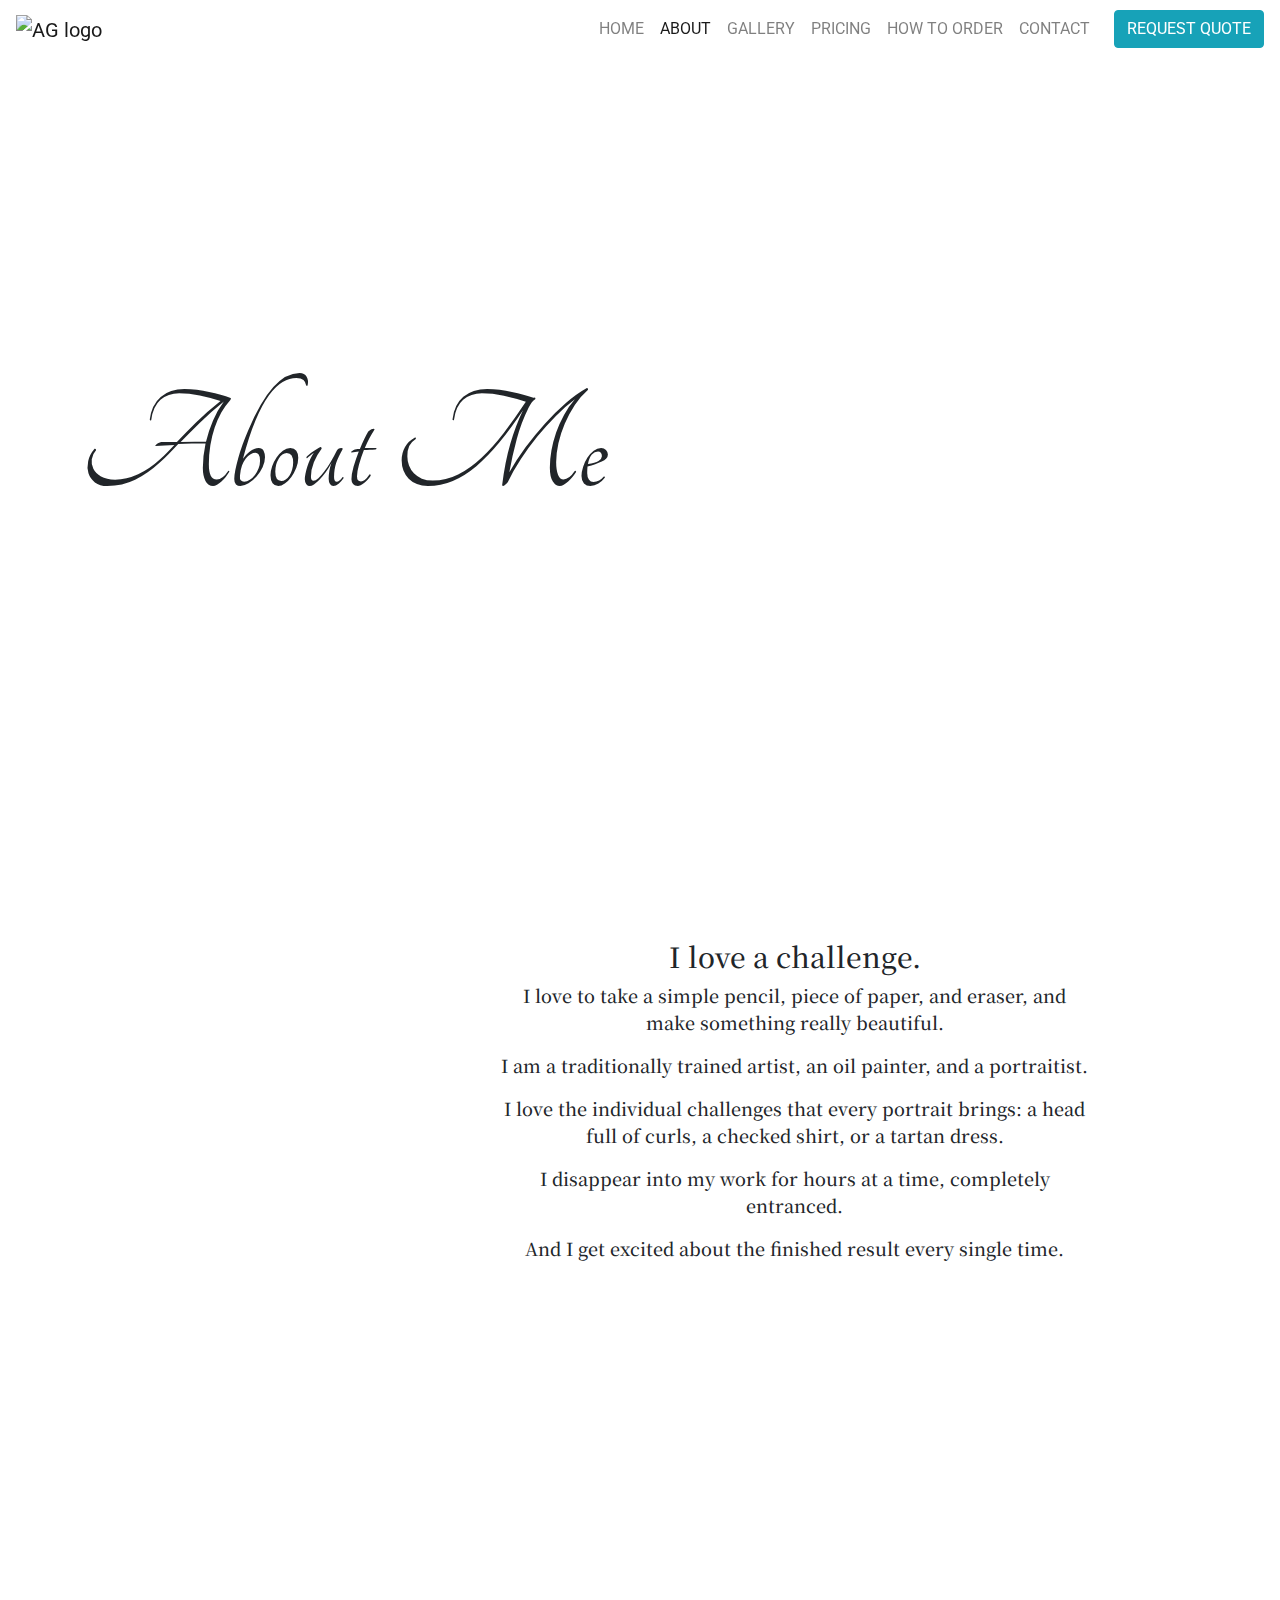
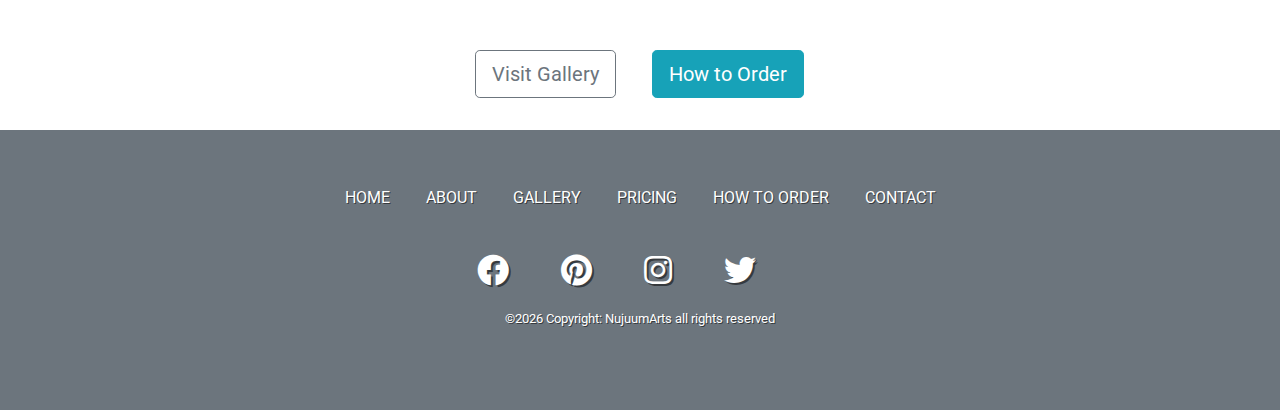
==== about.html @ abe52891 "added few html pages" ====
<!DOCTYPE html>
<html lang="en">

<head>
    <meta charset="UTF-8" />
    <meta name="viewport" content="width=device-width, initial-scale=1.0 shrink-to-fit=no" />
    <meta http-equiv="X-UA-Compatible" content="ie=edge" />
    <meta name="description" content="About Anna Gilhespy children's portrait artist">
    <meta name="keywords" content="About Anna Gilhespy, artist, portrait artist, artist amsterdam">
    <meta name="author" content="Anna Gilhespy">
    <link rel="icon" type="image/png" sizes="32x32" href="assets/images/favicon_32x32.png">
    <link rel="icon" type="image/png" sizes="16x16" href="assets/images/favicon_16x16.png">
    <link rel="stylesheet"
        href="https://cdnjs.cloudflare.com/ajax/libs/twitter-bootstrap/4.2.1/css/bootstrap.min.css" />
    <link rel="stylesheet" href="https://use.fontawesome.com/releases/v5.7.1/css/all.css">
    <link rel="stylesheet" href="assets/css/style.css" />
    <title>About | Nujuum arts</title>

</head>
<body>
    <!-- LOGO AND NAV BAR -->
    <nav class="navbar navbar-expand-md navbar-light fixed-top">
      <!-- LOGO -->
      <a class="navbar-brand mr-1" href="index.html">
          <img src="assets/images/logo.gif" height="40" alt="AG logo" title="AG logo">
      </a>
      <button class="navbar-toggler" type="button" data-toggle="collapse" data-target="#navbarCollapse"
          aria-controls="navbarCollapse" aria-expanded="false" aria-label="Toggle navigation">
          <span class="navbar-toggler-icon"></span>
      </button>
      <!-- NAV BAR LINKS -->
      <div class="collapse navbar-collapse" id="navbarCollapse">
          <ul class="navbar-nav ml-auto text-uppercase">
              <li class="nav-item">
                  <a class="nav-link" href="index.html">Home</a>
              </li>
              <li class="nav-item">
                  <a class="nav-link active" href="about.html">About <span class="sr-only">(current)</span></a>
              </li>
              <li class="nav-item">
                  <a class="nav-link" href="gallery.html">Gallery</a>
              </li>
              <li class="nav-item">
                  <a class="nav-link" href="pricing.html">Pricing</a>
              </li>
              <li class="nav-item">
                  <a class="nav-link" href="order.html">How to Order</a>
              </li>
              <li class="nav-item">
                  <a class="nav-link" href="contact.html">Contact</a>
              </li>
          </ul>
          <!-- REQUEST QUOTE BUTTON -->
          <a class="btn btn-info text-uppercase ml-md-3" href="contact.html">Request Quote</a>
      </div>
      </nav>
      <figure class="hero-img hero-img-about" title="Photograph of Nujuum painting in her studio.">
          <header class="hero-overlay">
              <h1 class="vertical-center">About Me</h1>
          </header>
      </figure>
      <!-- MAIN CONTENT OF ABOUT PAGE -->
      <main>

          <section class="container-fluid text-center ">
              <div class="row justify-content-center align-items-center">
                  <div class="col-sm-12 col-md-6 col-lg-3">
                      <figure class="about-img about-img-1" title="Black and white photograph of Nujuum">
                      </figure>
                  </div>
                  <div class="p-emphasis col-sm-12 col-md-6 col-lg-6 mt-4">
                      <h3>I love a challenge.</h3>
                      <p>I love to take a simple pencil, piece of paper, and eraser, and make something really
                          beautiful.
                      </p>
                      <p>I am a traditionally trained artist, an oil painter, and a portraitist.</p>
                      <p>I love the individual challenges that every portrait brings: a head full of curls, a checked
                          shirt, or a tartan dress.</p>
                      <p>I disappear into my work for hours at a time, completely entranced.</p>
                      <p>And I get excited about the finished result every single time.</p>
                  </div>
              </div>
              <div class="row justify-content-center">
                  <div class="col-sm-12 col-md-5 col-lg-4 order-md-12 mt-4">
                      <figure class="about-img about-img-2" title="Photograph of Nujuum drawing in her studio">
                      </figure>
                  </div>
                  <div class="col-sm-12 col-md-7 col-lg-5 order-md-1 mt-4">
                      <figure class="about-img about-img-3"
                          title="Photograph of a large oil painting portrait by Nujuum, standing on an easel in a fancy apartment">
                      </figure>
                  </div>
              </div>
          </section>

          <!-- BUTTONS: PRICING | HOW TO ORDER -->
          <div class="container-fluid">
              <div class="row justify-content-center mt-3 mb-3">
                  <div class="col-sm-10 text-center">
                      <a class="btn btn-lg btn-outline-secondary m-3" href="gallery.html">Visit Gallery</a>
                      <a class="btn btn-lg btn-info m-3" href="order.html">How to Order</a>
                  </div>
              </div>
          </div>
      </main>
      <!-- FOOTER -->
      <footer class="page-footer bg-secondary text-white">
          <div class="container">
              <div class="row">
                  <div class="col-12 text-center text-shadow mb-4">
                      <a class="footer-nav" href="index.html">Home</a>
                      <a class="footer-nav" href="about.html">About</a>
                      <a class="footer-nav" href="gallery.html">Gallery</a>
                      <a class="footer-nav" href="pricing.html">Pricing</a>
                      <a class="footer-nav" href="order.html">How to Order</a>
                      <a class="footer-nav" href="contact.html">Contact</a>
                  </div>
                  <div class="col-12 py-3">
                      <!-- SOCIAL ICONS/LINKS -->
                      <div class="mb-1 flex-centre text-center social-icon-shadow">
                          <a class="ic-fb" href="https://www.facebook.com/nuguum" target="_blank"
                              aria-label="Find me on Facebook" rel="noopener">
                              <i class="fab fa-facebook fa-lg mr-md-5 mr-3 fa-2x"></i>
                          </a>
                          <a class="ic-pin" href="https://www.pinterest.com/nuguum/_saved/" target="_blank"
                              aria-label="Find me on Pinterest" rel="noopener">
                              <i class="fab fa-pinterest fa-lg mr-md-5 mr-3 fa-2x"></i>
                          </a>
                          <a class="ic-ins" href="https://www.instagram.com/nujuumarts/" target="_blank"
                              aria-label="Find me on Instagram" rel="noopener">
                              <i class="fab fa-instagram fa-lg mr-md-5 mr-3 fa-2x"></i>
                          </a>
                          <a class="ic-twi" href="https://twitter.com/NujuumArts" target="_blank"
                              aria-label="Find me on Twitter" rel="noopener">
                              <i class="fab fa-twitter fa-lg mr-md-5 mr-3 fa-2x"></i>
                          </a>
                      </div>
                      <!-- COPYRIGHT -->
                      <div class="text-shadow text-center py-3">
                          <small>©<span id="year"></span> Copyright: NujuumArts all rights reserved</small>
                      </div>
                  </div>
              </div>
          </div>
      </footer>
<script src="https://cdnjs.cloudflare.com/ajax/libs/jquery/3.3.1/jquery.slim.min.js"></script>
<script src="https://cdnjs.cloudflare.com/ajax/libs/popper.js/1.14.7/umd/popper.min.js"></script>
<script src="https://cdnjs.cloudflare.com/ajax/libs/twitter-bootstrap/4.2.1/js/bootstrap.min.js"></script>
<script src="assets/js/main.js"></script>
</body>

</html>
---- assets/css/style.css ----
/*------------ FONTS ------------*/

@import url('https://fonts.googleapis.com/css?family=Noto+Serif+SC|Tangerine|Roboto:100,200,300,400,500,600,700|Exo:100,200,300,400,500,600,700');

body {
    font-family: 'Roboto', sans-serif;
}

h1 {
    font-family: 'Tangerine', serif;
    font-size: 100px;
}

h2,
h3,
h4,
h5,
h6,
h7,
h8 {
    font-family: 'Noto Serif SC', serif;
}

#pricing-section h2 {
    font-family: 'Tangerine', serif;
    font-size: 60px;
}

.testimonials h3 {
    margin-bottom: 1rem;
}

p,
ol {
    font-family: 'Roboto', sans-serif;
}

.p-emphasis p {
    font-family: 'Noto Serif SC', serif;
    font-weight: 500;
    font-size: 18px;
    font-style: normal;
}

.fa-7x {
    color: #686868;
}


/*------------ LINKS ------------*/

a {
    color: #6c757d;
}

a:hover {
    text-decoration: none;
    color: #17a2b8
}


/*------------ BORDERS & MARGINS ------------*/

/* corrects footer css from main footer that was 
also being applied to the one in testimonials */
.testimonials footer {
    padding: 0;
}

/* gets rid of overflow on pages*/
.row {
    margin-left: 0;
    margin-right: 0;
}

/* gets rid of overflow on pages*/
.container-fluid {
    width: 99%;
}

.quote {
    margin-top: 1.5rem;
}

#order-page {
    padding: 7% 0;
}


/*------------ NAVIGATION ------------*/

/* shadow and z-index to make navbar appear to be floating above other content */
.navbar {
    text-align: center;
    z-index: 1;
    opacity: 1;
    -webkit-transition: 0.2s all ease-in-out 0.3s;
    -webkit-transition: 0.5s all ease-in-out 0.3s;
    transition: 0.5s all ease-in-out 0.3s;
}

.navbar.invisible {
    opacity: 0;
}

.home-navbar {
    background-color: rgba(255, 255, 255, 0.75);
}

.pagetop-pushdown {
    height: 66px;
}

.nav-link {
    -webkit-transition: 0.2s all ease-in-out 0.3s;
    transition: 0.2s all ease-in-out 0.3s;
}

.navbar-light .navbar-nav .nav-link:hover {
    color: #17a2b8;
}


/*------------ CONTAINERS ------------*/

.order-steps-container {
    -webkit-box-shadow: 0 3px 6px rgba(0, 0, 0, 0.16), 0 3px 6px rgba(0, 0, 0, 0.23);
    box-shadow: 0 3px 6px rgba(0, 0, 0, 0.16), 0 3px 6px rgba(0, 0, 0, 0.23);
    max-width: 230px;
    border-radius: 5px;
}

.vertical-center {
    margin: 0;
    position: absolute;
    top: 50%;
    -webkit-transform: translateY(-50%);
    -webkit-transform: translateY(-50%);
    transform: translateY(-50%);
}

h1.vertical-center {
    margin-left: 2rem;
}

#pricing-section {
    min-height: 100vh;
    padding-top: 7%;
}


/*------------ EMBEDDED VIDEO BACKGROUND & OVERLAY ------------*/

.video-wrapper {
    padding: 56.25% 0 0 0;
    /* this line only - original code credit: https://css-tricks.com/NetMag/FluidWidthVideo/Article-FluidWidthVideo.php */
    position: relative;
}

.video {
    position: absolute;
    border-style: none;
    top: 0;
    left: 0;
    width: 100%;
    height: 100%;
    z-index: -99;
}

/*original code credit: "FullScreen YouTube Video Background In Pure CSS" https://codepen.io/dudleystorey/pen/PZyMrd */
.video-overlay {
    background: rgba(0, 0, 0, 0.5);
    position: absolute;
    bottom: 20%;
    left: 0;
    right: 0;
    width: 100%;
    line-height: 1.5;
    text-align: center;
    z-index: -98;
}


/*------------ IMAGES ------------*/

#testimonialsHero {
    min-height: 100vh;
    background-image: url('../images/gallery/Drawing4-lg.jpg');
    background-position: center 35%;
    background-repeat: no-repeat;
    background-size: cover;
    position: relative;
    background-attachment: fixed;
}

.hero-overlay {
    min-height: 100vh;
    background-color: rgba(255, 255, 255, 0.65);
    padding: 7% 0;
    position: relative;
}

.hero-img {
    height: 100vh;
    background-repeat: no-repeat;
    background-size: cover;
    position: relative;
    background-attachment: fixed;
}

.hero-img-about {
    background-image: url("../images/heros/heroabout.jpg");
    background-position: center 35%;
}

.hero-img-pricing {
    background-image: url("../images/heros/heropricing.jpg");
    background-position: center 60%;
}

.hero-img-order {
    background-image: url("../images/heros/heroorder.jpg");
    background-position: center 55%;
}

.hero-img-contact {
    background-image: url("../images/heros/herocontact.jpg");
    background-position: center 35%;
}

.hero-img-gallery {
    background-image: url("../images/heros/herogallery.jpg");
    background-position: center 55%;
}

/*HOME PAGE IMAGES & OVERLAY*/

.hero-img-wrapper {
    position: relative;
}

.special-hero-home {
    background-image: url("../images/heros/herohome.jpg");
    position: relative;
    height: 100vh;
    background-repeat: no-repeat;
    background-size: cover;
    /* positions image correctly on all screen sizes */
    background-position: center 25%;
}

.hero-home-overlay {
    background: rgba(0, 0, 0, 0.5);
    position: absolute;
    bottom: 33%;
    left: 0;
    right: 0;
    width: 100%;
    line-height: 1.5;
    text-align: center;
}


/*ABOUT PAGE IMAGES*/

.about-img {
    position: relative;
    background-size: cover;
    background-repeat: no-repeat;
    background-position: center;
    height: 300px;
}

.about-img-1 {
    background-image: url("../images/about/about1.jpg");
}

.about-img-2 {
    background-image: url("../images/about/about2.jpg");
}

.about-img-3 {
    background-image: url("../images/about/about3.jpg");
    /* positions image correctly on all screen sizes */
    background-position: center 25%;
}

/*GALLERY PAGE IMAGES*/

/*original code credit: https://codepen.io/sdthornton/pen/wBZdXq */
.gallery-thumbnail {
    -webkit-box-shadow: 0 1px 3px rgba(0, 0, 0, 0.12), 0 1px 2px rgba(0, 0, 0, 0.24);
    box-shadow: 0 1px 3px rgba(0, 0, 0, 0.12), 0 1px 2px rgba(0, 0, 0, 0.24);
    -webkit-transition: all 0.3s cubic-bezier(.25, .8, .25, 1);
    transition: all 0.3s cubic-bezier(.25, .8, .25, 1);
    border-radius: 5px;
    /*this code added by me*/
}

/* creates pleasing illusion of hovered image being raised up from the screen */
/* original code credit: https://codepen.io/sdthornton/pen/wBZdXq */
.gallery-thumbnail:hover {
    /*width and height of hover shadow changed by me*/
    -webkit-box-shadow: 0 3px 9px rgba(0, 0, 0, 0.25), 0 3px 6px rgba(0, 0, 0, 0.22);
    box-shadow: 0 3px 9px rgba(0, 0, 0, 0.25), 0 3px 6px rgba(0, 0, 0, 0.22);
}

.gallery-img img {
    width: 100%;
}


/*------------ FOOTER ------------*/

.social-icon-shadow {
    text-shadow: 2px 2px rgba(0, 0, 0, 0.5);
}

.text-shadow {
    text-shadow: 1px 1px rgba(0, 0, 0, 0.5);
}

footer {
    padding: 3rem 0;
}

.footer-nav {
    color: white;
    font-family: 'Roboto', sans-serif;
    text-transform: uppercase;
    padding: 0.5rem 1rem;
    -webkit-transition: 0.2s all ease-in-out 0.3s;
    transition: 0.2s all ease-in-out 0.3s;
    display: inline-block;
}

.footer-nav:hover {
    color: #17a2b8;
}


/*------------ SOCIAL ICONS ------------*/

.fab {
    color: #ffffff;
    transition: all 0.2s ease-in-out 0.2s;
    -moz-transition: all 0.2s ease-in-out 0.2s;
    -webkit-transition: all 0.2s ease-in-out 0.2s;
}

/* UX feature, social icons grow and change colour when hovered over */
.fab:hover {
    -webkit-transform: scale(1.4);
    transform: scale(1.4);
}

.fa-instagram:hover {
    color: #fbad50;
}

.fa-pinterest:hover {
    color: #c8232c;
}

.fa-facebook:hover {
    color: #3b5998;
}

.fa-twitter:hover {
    color: #38A1F3;
}

.fa-flickr:hover {
    color: #ff0084;
}


/*------------ MEDIA QUERIES ------------*/

/*phones*/
@media screen and (max-width: 768px) {
    .fontchange-sm {
        font-size: 20px;
    }
}

/*phones and tablets*/
@media screen and (max-width: 992px) {
    .gallery-img {
        display: -webkit-box;
        display: -ms-flexbox;
        display: flex;
        -webkit-box-pack: center;
        -ms-flex-pack: center;
        justify-content: center;
        max-width: 50%;
        padding: 10px;
    }
}

/*desktops and XL screens*/
@media screen and (min-width: 993px) {
    .gallery-row {
        margin-top: 2rem;
    }
}


/* Medium devices (tablets, 768px and up) */
@media screen and (min-width: 768px) {
    h1.vertical-center {
        margin-left: 3rem;
        font-size: 125px;
    }
}

/* Large devices (desktops, 992px and up) */
@media (min-width: 992px) {
    h1.vertical-center {
        margin-left: 5rem;
        font-size: 150px
    }
}
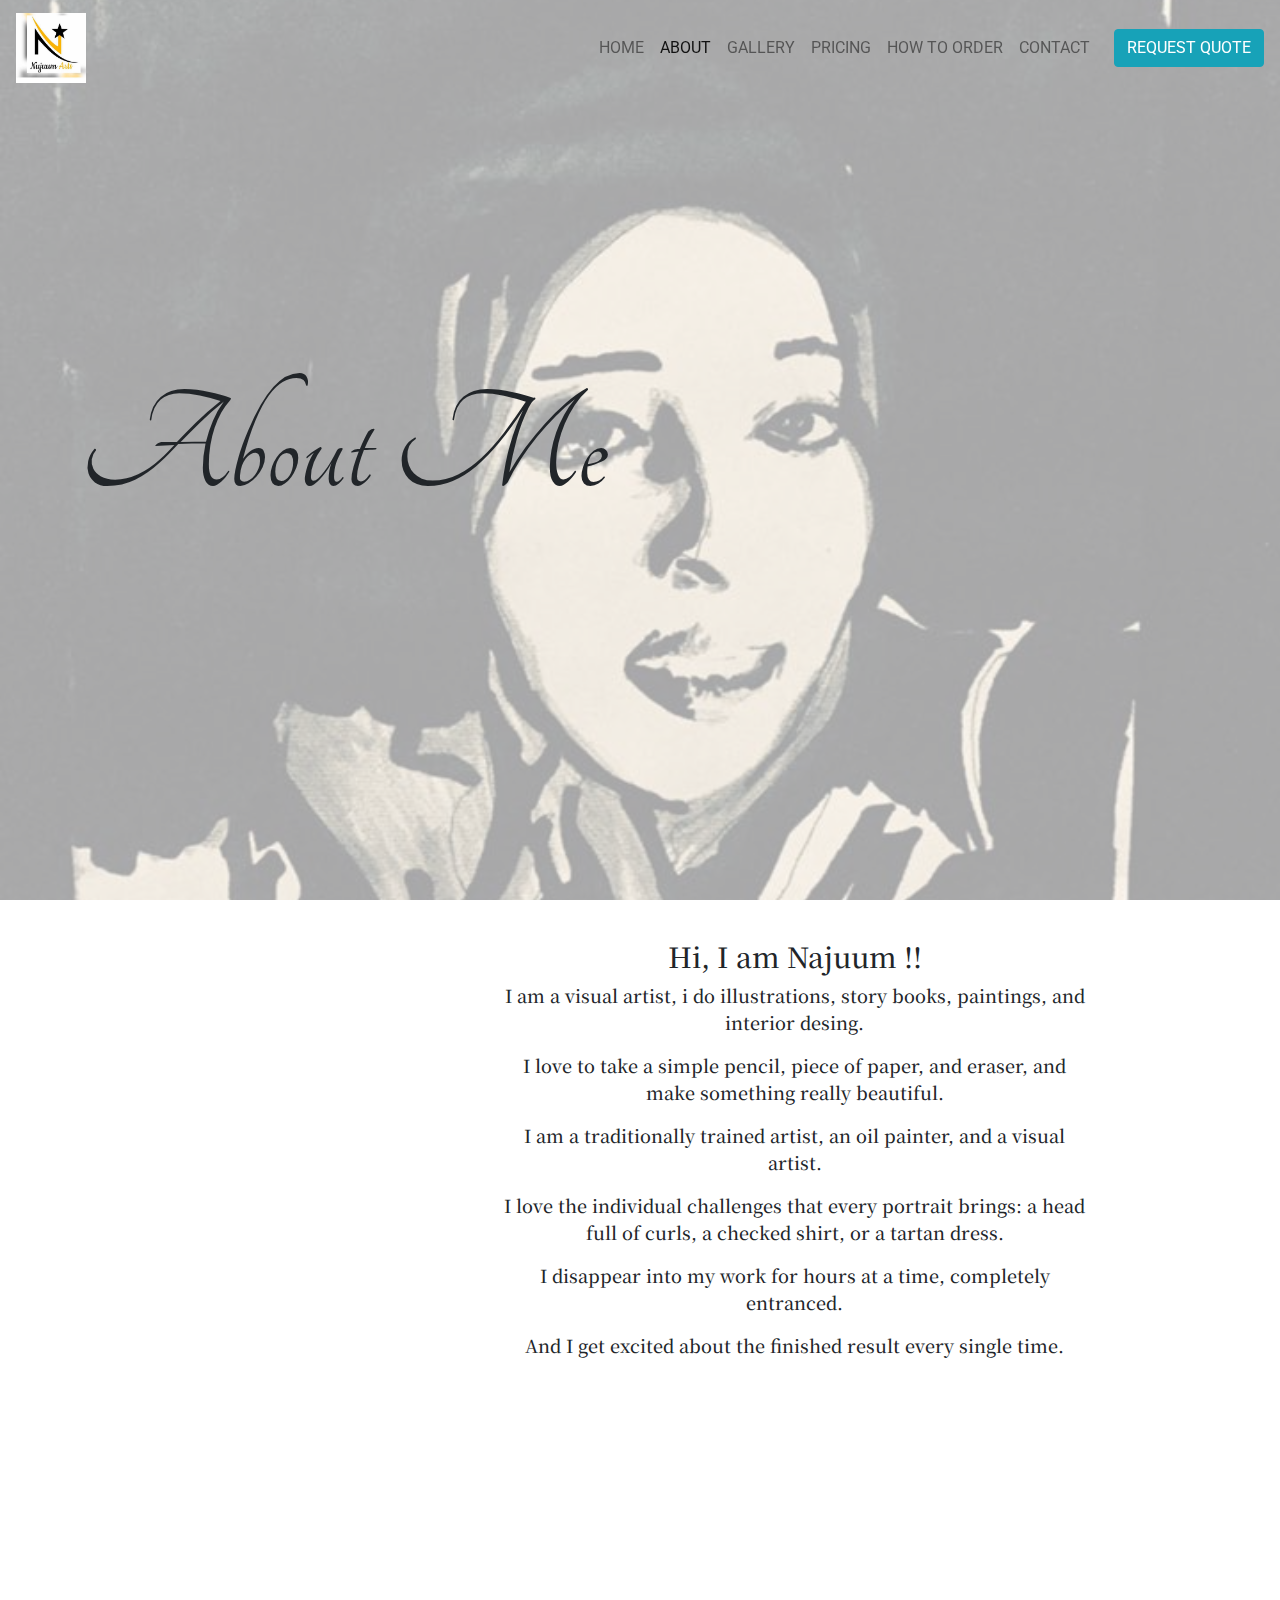
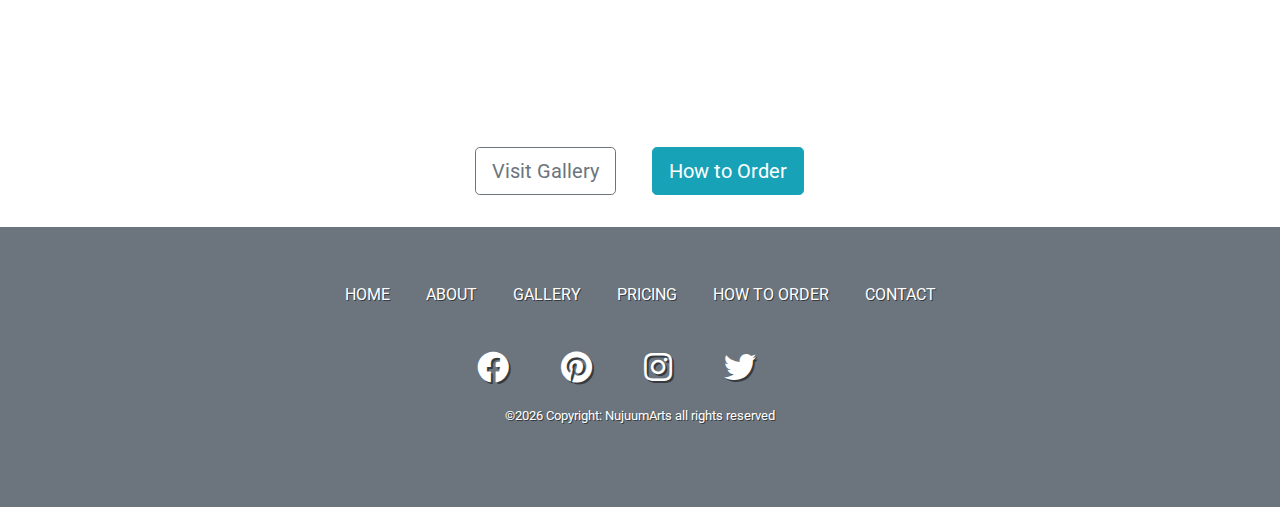
==== commit b638a85c: "added few more pics" ====
--- a/about.html
+++ b/about.html
@@ -22,7 +22,7 @@
     <nav class="navbar navbar-expand-md navbar-light fixed-top">
       <!-- LOGO -->
       <a class="navbar-brand mr-1" href="index.html">
-          <img src="assets/images/logo.gif" height="40" alt="AG logo" title="AG logo">
+           <img src="assets/images/logo.png" height="70" alt="AG logo" title="AG logo">
       </a>
       <button class="navbar-toggler" type="button" data-toggle="collapse" data-target="#navbarCollapse"
           aria-controls="navbarCollapse" aria-expanded="false" aria-label="Toggle navigation">
@@ -69,11 +69,12 @@
                       </figure>
                   </div>
                   <div class="p-emphasis col-sm-12 col-md-6 col-lg-6 mt-4">
-                      <h3>I love a challenge.</h3>
+                      <h3>Hi, I am Najuum !!  </h3>
+                      <p>I am a visual artist, i do illustrations, story books, paintings, and interior desing.</p>
                       <p>I love to take a simple pencil, piece of paper, and eraser, and make something really
                           beautiful.
                       </p>
-                      <p>I am a traditionally trained artist, an oil painter, and a portraitist.</p>
+                      <p>I am a traditionally trained artist, an oil painter, and a visual artist.</p>
                       <p>I love the individual challenges that every portrait brings: a head full of curls, a checked
                           shirt, or a tartan dress.</p>
                       <p>I disappear into my work for hours at a time, completely entranced.</p>
--- a/assets/css/style.css
+++ b/assets/css/style.css
@@ -4,6 +4,7 @@
 
 body {
     font-family: 'Roboto', sans-serif;
+    
 }
 
 h1 {
@@ -185,7 +186,7 @@
 
 #testimonialsHero {
     min-height: 100vh;
-    background-image: url('../images/gallery/Drawing4-lg.jpg');
+    background-image: url('../images/gallery/Gallery10.jpeg');
     background-position: center 35%;
     background-repeat: no-repeat;
     background-size: cover;
@@ -209,27 +210,27 @@
 }
 
 .hero-img-about {
-    background-image: url("../images/heros/heroabout.jpg");
+    background-image: url("../images/gallery/nujum.jpeg");
     background-position: center 35%;
 }
 
 .hero-img-pricing {
-    background-image: url("../images/heros/heropricing.jpg");
+    background-image: url("../images/gallery/fanaan.jpeg");
     background-position: center 60%;
 }
 
 .hero-img-order {
-    background-image: url("../images/heros/heroorder.jpg");
+    background-image: url("../images/gallery/fiiri.jpeg");
     background-position: center 55%;
 }
 
 .hero-img-contact {
-    background-image: url("../images/heros/herocontact.jpg");
+    background-image: url("../images/gallery/farxad.jpeg");
     background-position: center 35%;
 }
 
 .hero-img-gallery {
-    background-image: url("../images/heros/herogallery.jpg");
+    background-image: url("../images/gallery/heropricing.jpg");
     background-position: center 55%;
 }
 
